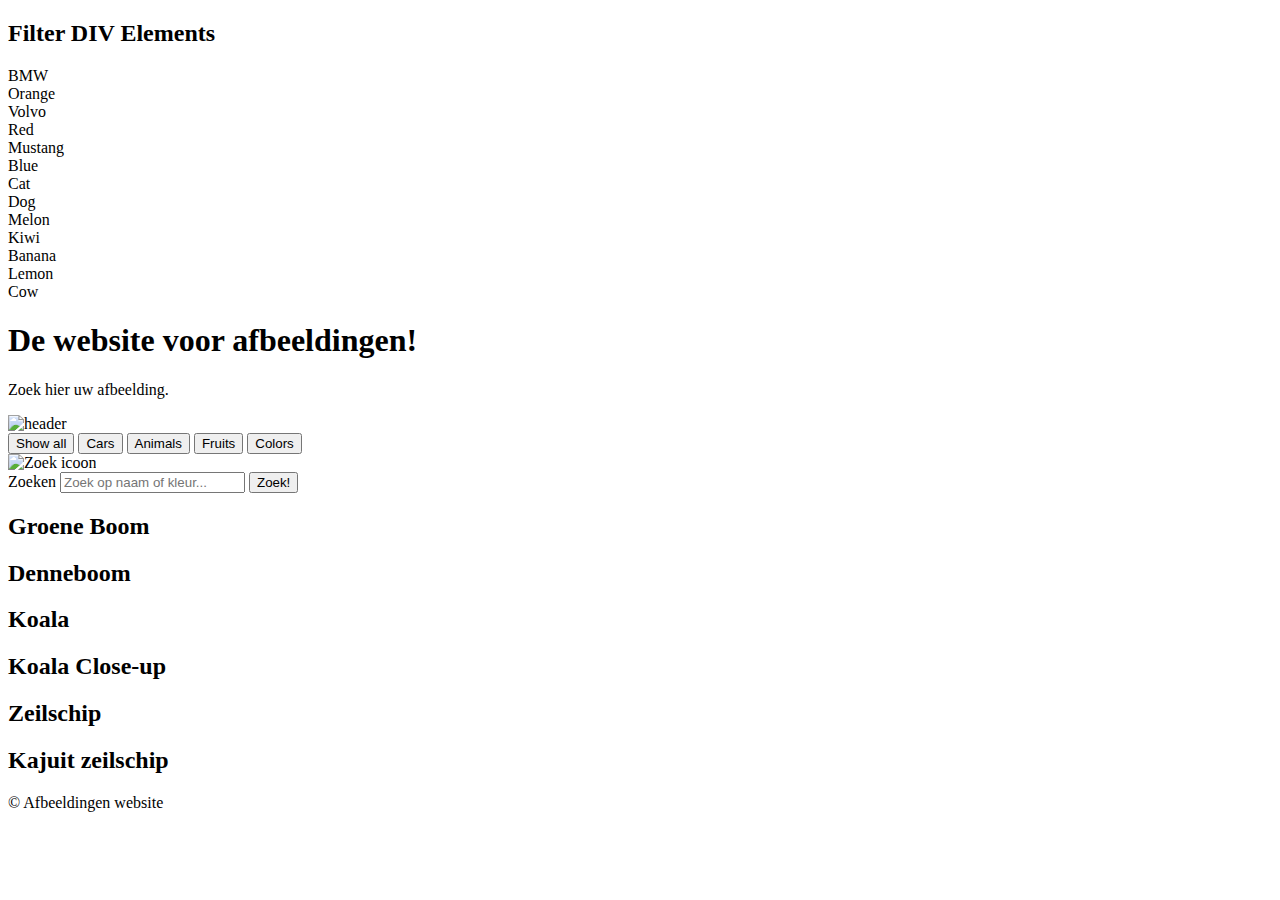
==== Opdracht 1/v3/index.html @ c7c45eda "Testen van uploaden" ====
<!DOCTYPE html>
<html lang="nl">

<head>
    <meta charset="UTF-8">
    <title>Zoek afbeelding</title>
    <meta name="viewport" content="width=device-width, initial-scale=1.0">
    <link rel="stylesheet" type="text/css" href="css/style.css">
    <link href="https://fonts.googleapis.com/css?family=Roboto" rel="stylesheet">
</head>

<body>
  
  <h2>Filter DIV Elements</h2>

<div class="container">
  <div class="filterDiv cars">BMW</div>
  <div class="filterDiv colors fruits">Orange</div>
  <div class="filterDiv cars">Volvo</div>
  <div class="filterDiv colors">Red</div>
  <div class="filterDiv cars animals">Mustang</div>
  <div class="filterDiv colors">Blue</div>
  <div class="filterDiv animals">Cat</div>
  <div class="filterDiv animals">Dog</div>
  <div class="filterDiv fruits">Melon</div>
  <div class="filterDiv fruits animals">Kiwi</div>
  <div class="filterDiv fruits">Banana</div>
  <div class="filterDiv fruits">Lemon</div>
  <div class="filterDiv animals">Cow</div>
</div>

   
    <header>
        <h1>De website voor afbeeldingen!</h1>
        <p>Zoek hier uw afbeelding.</p>
        <img src="https://cdn2.iconfinder.com/data/icons/picons-essentials/71/gallery-512.png" alt="header">
        <div id="myBtnContainer">
          <button class="btn active" onclick="filterSelection('all')"> Show all</button>
          <button class="btn" onclick="filterSelection('cars')"> Cars</button>
          <button class="btn" onclick="filterSelection('animals')"> Animals</button>
          <button class="btn" onclick="filterSelection('fruits')"> Fruits</button>
          <button class="btn" onclick="filterSelection('colors')"> Colors</button>
        </div>
        
        <img src="https://github.com/CMDA/FED1/blob/gh-pages/Opdrachten/html/img/search.png?raw=true" alt="Zoek icoon">
        <form method="get" action="index.html">
            <label>
                        Zoeken
                        <input type="search" placeholder="Zoek op naam of kleur..." name="q">
                    </label>
            <button type="submit">Zoek!</button>
        </form>
    </header>
    
    

    <main>
            <article class="groene-boom">
                <h2>Groene Boom</h2>
            </article>

            <article class="denneboom">
                <h2>Denneboom</h2>
            </article>
 
            <article class="koala">
                <h2>Koala</h2>
            </article>

            <article class="koala-close-up">
                <h2>Koala Close-up</h2>
            </article>

            <article class="zeilschip">
                <h2>Zeilschip</h2>
            </article>
        
        
            <article class="kajuit-zeilboot">
                <h2>Kajuit zeilschip</h2>
            </article>

    </main>


    <footer>
        <p>© Afbeeldingen website</p>
    </footer>
    <script src="script/nav-bar.js"></script>

</body>

</html>
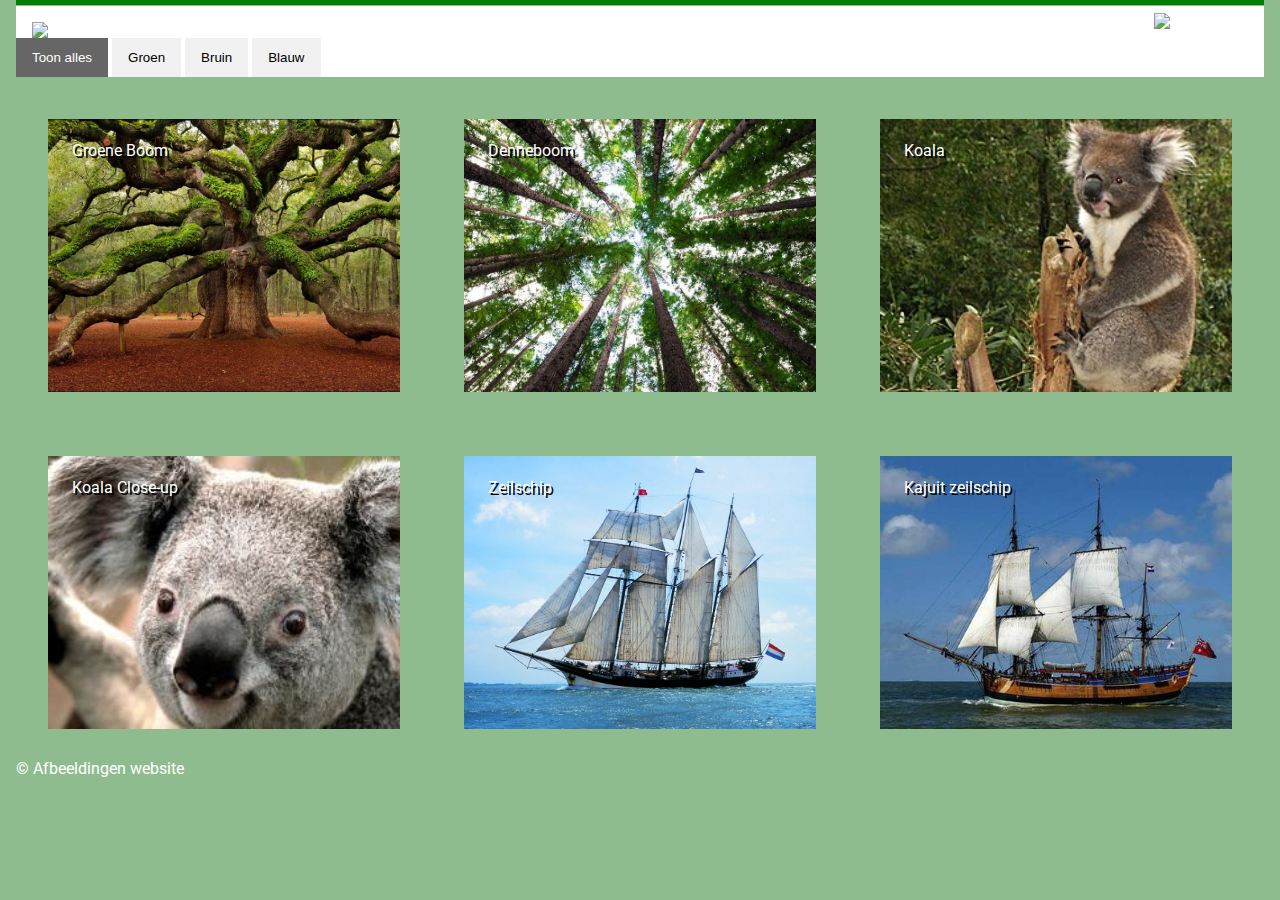
==== commit ed3d1b68: "kleurenfilter" ====
--- a/Opdracht 1/v3/index.html
+++ b/Opdracht 1/v3/index.html
@@ -10,36 +10,16 @@
 </head>
 
 <body>
-  
-  <h2>Filter DIV Elements</h2>
-
-<div class="container">
-  <div class="filterDiv cars">BMW</div>
-  <div class="filterDiv colors fruits">Orange</div>
-  <div class="filterDiv cars">Volvo</div>
-  <div class="filterDiv colors">Red</div>
-  <div class="filterDiv cars animals">Mustang</div>
-  <div class="filterDiv colors">Blue</div>
-  <div class="filterDiv animals">Cat</div>
-  <div class="filterDiv animals">Dog</div>
-  <div class="filterDiv fruits">Melon</div>
-  <div class="filterDiv fruits animals">Kiwi</div>
-  <div class="filterDiv fruits">Banana</div>
-  <div class="filterDiv fruits">Lemon</div>
-  <div class="filterDiv animals">Cow</div>
-</div>
-
    
     <header>
         <h1>De website voor afbeeldingen!</h1>
         <p>Zoek hier uw afbeelding.</p>
         <img src="https://cdn2.iconfinder.com/data/icons/picons-essentials/71/gallery-512.png" alt="header">
         <div id="myBtnContainer">
-          <button class="btn active" onclick="filterSelection('all')"> Show all</button>
-          <button class="btn" onclick="filterSelection('cars')"> Cars</button>
-          <button class="btn" onclick="filterSelection('animals')"> Animals</button>
-          <button class="btn" onclick="filterSelection('fruits')"> Fruits</button>
-          <button class="btn" onclick="filterSelection('colors')"> Colors</button>
+          <button class="btn active" onclick="filterSelection('all')"> Toon alles</button>
+          <button class="btn groen" onclick="filterSelection('groen')"> Groen</button>
+          <button class="btn bruin" onclick="filterSelection('bruin')"> Bruin</button>
+          <button class="btn blauw" onclick="filterSelection('blauw')"> Blauw</button>
         </div>
         
         <img src="https://github.com/CMDA/FED1/blob/gh-pages/Opdrachten/html/img/search.png?raw=true" alt="Zoek icoon">
@@ -55,28 +35,29 @@
     
 
     <main>
-            <article class="groene-boom">
+
+            <article class="filterDiv groen">
                 <h2>Groene Boom</h2>
             </article>
 
-            <article class="denneboom">
+            <article class="filterDiv groen">
                 <h2>Denneboom</h2>
             </article>
  
-            <article class="koala">
+            <article class="filterDiv bruin">
                 <h2>Koala</h2>
             </article>
 
-            <article class="koala-close-up">
+            <article class="filterDiv bruin">
                 <h2>Koala Close-up</h2>
             </article>
 
-            <article class="zeilschip">
+            <article class="filterDiv blauw">
                 <h2>Zeilschip</h2>
             </article>
         
         
-            <article class="kajuit-zeilboot">
+            <article class="filterDiv blauw">
                 <h2>Kajuit zeilschip</h2>
             </article>
 
--- a/Opdracht 1/v3/css/style.css
+++ b/Opdracht 1/v3/css/style.css
@@ -0,0 +1,382 @@
+/* http://meyerweb.com/eric/tools/css/reset/ 
+   v2.0 | 20110126
+   License: none (public domain)
+*/
+
+html, body, div, span, applet, object, iframe,
+h1, h2, h3, h4, h5, h6, p, blockquote, pre,
+a, abbr, acronym, address, big, cite, code,
+del, dfn, em, img, ins, kbd, q, s, samp,
+small, strike, strong, sub, sup, tt, var,
+b, u, i, center,
+dl, dt, dd, ol, ul, li,
+fieldset, form, label, legend,
+table, caption, tbody, tfoot, thead, tr, th, td,
+article, aside, canvas, details, embed, 
+figure, figcaption, footer, header, hgroup, 
+menu, nav, output, ruby, section, summary,
+time, mark, audio, video {
+	margin: 0;
+	padding: 0;
+	border: 0;
+	font-size: 100%;
+	font: inherit;
+	vertical-align: baseline;
+}
+/* HTML5 display-role reset for older browsers */
+article, aside, details, figcaption, figure, 
+footer, header, hgroup, menu, nav, section {
+	display: block;
+}
+body {
+	line-height: 1;
+}
+ol, ul {
+	list-style: none;
+}
+blockquote, q {
+	quotes: none;
+}
+blockquote:before, blockquote:after,
+q:before, q:after {
+	content: '';
+	content: none;
+}
+table {
+	border-collapse: collapse;
+	border-spacing: 0;
+}
+
+
+
+
+
+
+/* CSS reset (eigen)*/
+
+body {
+    margin: 0;
+}
+
+button {
+    background-color: transparent;
+    border: none;
+}
+
+h1 {
+    margin: 0;
+}
+
+
+/* Eigen CSS */
+
+body {
+    font-family: 'Roboto', sans-serif;
+    font-size: 1rem;
+    margin: 2em;
+    background-color: darkseagreen;
+    color: white;
+}
+
+h1 {
+    font-family: Roboto;
+    font-size: 2em;
+    text-shadow: 0.1em 0.1em grey;
+}
+
+
+h2 {
+    font-family: Roboto;
+    font-size: 1em;
+}
+
+article > h2 {
+    color: white;
+    font-weight: normal;
+    text-shadow: 0.1em 0.1em black;
+}
+
+main > article:hover {
+    border: solid 0.1em;
+    border-color: white;
+    margin: 1.9em;
+    transition-duration: 0.5s;
+}
+
+article > h2:hover {
+    font-weight: bold;
+    transition-duration: 0.2s;
+}
+
+h3 {
+    margin-bottom: 1rem;
+    font-size: 1.375rem;
+    line-height: 2.5rem;
+    font-weight: bold
+}
+
+section > article {
+    position: relative;
+}
+
+
+#media-query {
+    position: absolute;
+    top: 0;
+    width: 100%;
+    z-index: 100;
+    color: red;
+    pointer-events: none;
+    font-size: 2em;
+}
+
+@media (min-width: 30em) {
+    main {
+        display: flex;
+        flex-wrap: wrap;
+    }
+}
+
+@media (max-width: 30em) {
+    main > article {
+        height: 30vh;
+        margin: 2em;
+        padding: 1.5em;
+    }
+}
+
+
+@media (min-width: 30em) and (max-width: 60em) {
+    main > article {
+        height: 30vmin;
+        width: 30vmin;
+
+        margin: 2em;
+        padding: 1.5em;
+        flex-grow: 1;
+    }
+}
+
+@media (min-width: 60em) {
+    main > article {
+        height: 25vmin;
+        width: 25vmin;
+
+        margin: 2em;
+        padding: 1.5em;
+        flex-grow: 1;
+    }
+}
+
+main > section > article {
+    width: 100%;
+    height: 100%;
+    display: block;
+    position: absolute;
+    left: 0;
+    top: 0;
+}
+
+main > article:nth-child(1) {
+    background-image: url(../assets/images/boom-groen-1.jpg);
+    background-position: center;
+    background-size: cover;
+}
+
+main > article:nth-child(2) {
+    background-image: url(../assets/images/boom-groen-2.jpg);
+    background-position: center;
+    background-size: cover;
+
+}
+
+main > article:nth-child(3) {
+    background-image: url(../assets/images/koals-grijs-1.jpg);
+    background-position: center;
+    background-size: cover;
+}
+
+main > article:nth-child(4) {
+    background-image: url(../assets/images/koala-grijs-2.jpg);
+    background-position: center;
+    background-size: cover;
+}
+
+main > article:nth-child(5) {
+    background-image: url(../assets/images/schip-blauw-1.jpg);
+    background-position: center;
+    background-size: cover;
+}
+
+main > article:nth-child(6) {
+    background-image: url(../assets/images/schip-blauw-2.jpg);
+    background-position: center;
+    background-size: cover;
+}
+
+
+--------------------------------------------------------------------------------------
+
+*{
+  box-sizing: border-box;
+}
+body{
+  margin: 1em;
+}
+
+/* Search animatie class */
+.search{
+  top: 3em;
+}
+
+/* HEADER styling */
+header{
+  position: relative;
+  background: white;
+  margin:0;
+  padding: 0;
+  top: -0.6em;
+  transition: top 0.4s;
+}
+header h1, header h1+p{
+  display: none;
+}
+header img:first-of-type {
+  width: 6em;
+  margin: 1em 0 0 1em;
+}
+header img:last-of-type {
+  position: absolute;
+  top: 0.4em;
+  right: 1em;
+  transition: transform 0.4s;
+}
+header img:last-of-type:hover{
+  cursor:pointer;
+  transform: scale(1.1);
+}
+header form{
+  position: absolute;
+  top: -3.4em;
+  left: 0;
+  background: pink;
+  width: 100%;
+}
+header form input[type="search"]{
+  display: block;
+  margin: -1em 0 0 0;
+  width: 100%;
+  font-family: sans-serif;
+  font-size: 18px;
+  appearance: none;
+  box-shadow: none;
+  border-radius: none;
+  padding: 10px;
+  border: solid 0.4em green;
+}
+header form input[type="search"]:focus{
+  border: solid 0.4em black;
+}
+header form button{
+  display: none;
+}
+header form label{
+  font-size: 0;
+  background: pink;
+}
+header p.to-profile{
+  display: none;
+  position: absolute;
+  top: 1.8em;
+  right: 1em;
+  font-size: 0.9em;
+}
+header p.to-profile:after {
+  content: url(image.png);
+}
+
+/* HEADER:NAV  */
+header nav{
+  background: darkgreen;
+  width: 100%;
+}
+header nav ul{
+  width: auto;
+  margin: 0;
+  padding: 1em;
+}
+header nav ul li{
+  display: inline-block;
+  margin: 0.2em;
+}
+header nav ul li a{
+  background:green;
+  display: block;
+  padding: 0.4em;
+  color: white;
+  text-decoration: none;
+  font-family: verdana;
+  font-size: 0.8em;
+}
+
+
+/* *********************** */
+credits{
+  position: fixed;
+  bottom: 1em;
+  left: 0;
+  padding-left: 0.5em;
+  background: #ccc;
+  color: #666;
+}
+credits a{
+  display: block;
+}
+
+/************************************ gekopierd */
+
+.filterDiv {
+  display: none;
+}
+
+.show {
+  display: block;
+}
+
+.container {
+  margin-top: 20px;
+  overflow: hidden;
+}
+
+/* Style the buttons */
+.btn {
+  border: none;
+  outline: none;
+  padding: 12px 16px;
+  background-color: #f1f1f1;
+  cursor: pointer;
+}
+
+.btn:hover {
+  background-color: #ddd;
+}
+
+.btn.active {
+  background-color: #666;
+  color: white;
+}
+
+.btn.active.groen {
+  background-color: darkgreen;
+  color: white;
+}
+
+.btn.active.bruin {
+  background-color: saddlebrown;
+  color: white;
+}
+
+.btn.active.blauw {
+  background-color: deepskyblue;
+  color: white;
+}